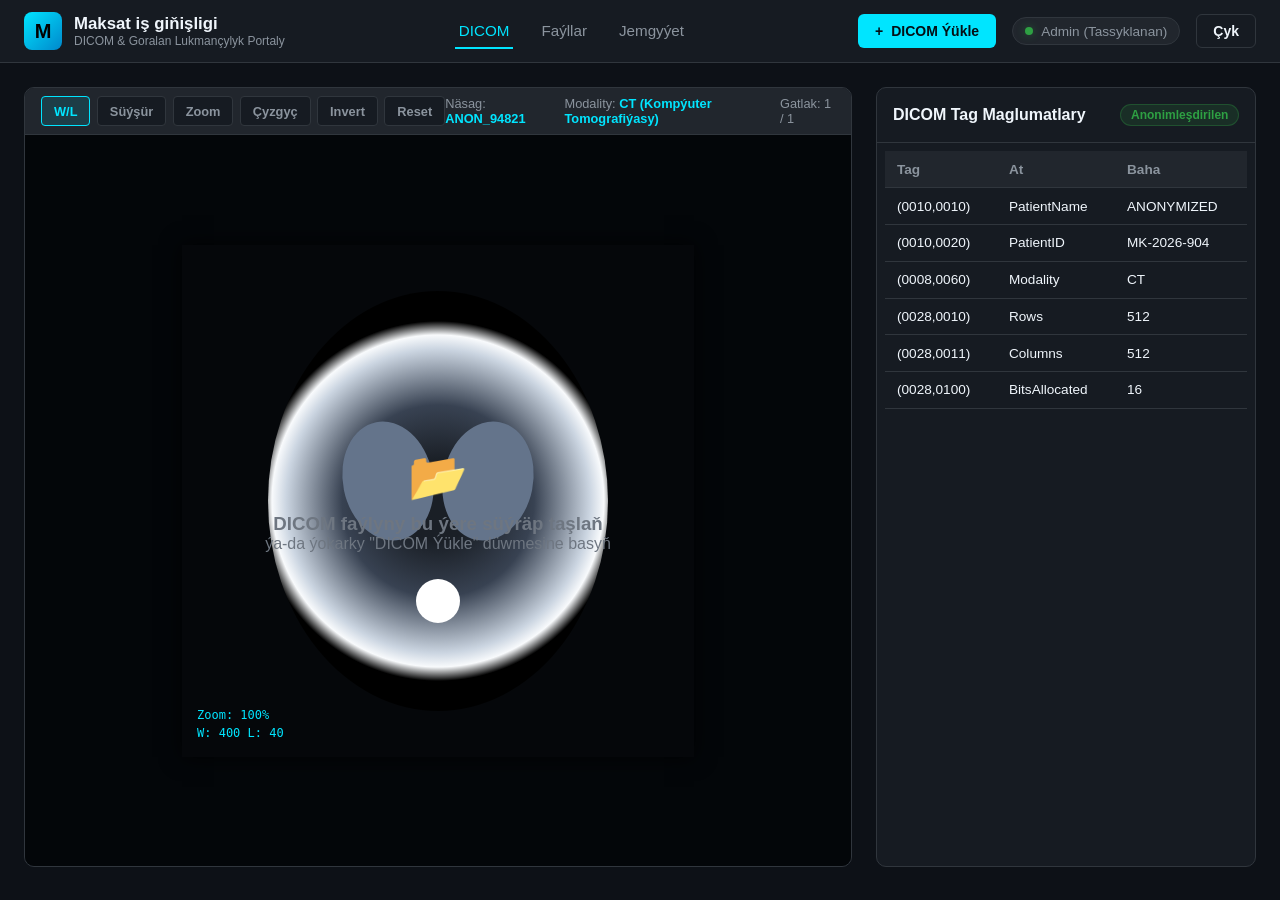
==== frontend/index.html @ 62ad2799 "feat: initial production release of Maksat Workspace with DICOM viewer and CI/CD" ====
<!DOCTYPE html>
<html lang="tk">
<head>
  <meta charset="UTF-8">
  <meta name="viewport" content="width=device-width, initial-scale=1.0">
  <title>Maksat Iş Giňişligi - DICOM & Goralan Faýl Alyş-Çalşygy</title>
  <link rel="stylesheet" href="style.css">
</head>
<body class="dark-theme">
  <!-- Ýokarky Nawigasiýa Paneli -->
  <header class="app-header">
    <div class="brand">
      <div class="brand-logo">M</div>
      <div class="brand-info">
        <span class="brand-title">Maksat iş giňişligi</span>
        <span class="brand-subtitle">DICOM & Goralan Lukmançylyk Portaly</span>
      </div>
    </div>
    
    <nav class="nav-links">
      <a href="#dicom" id="nav-dicom" class="nav-item active">DICOM</a>
      <a href="#files" id="nav-files" class="nav-item">Faýllar</a>
      <a href="#community" id="nav-community" class="nav-item">Jemgyýet</a>
    </nav>

    <div class="header-actions">
      <button class="btn btn-primary" id="btn-open-import" onclick="location.hash='#importPanel'">
        <span class="icon">+</span> DICOM Ýükle
      </button>
      <div class="user-status-badge" id="user-status">
        <span class="status-dot online"></span>
        <span id="user-label">Admin (Tassyklanan)</span>
      </div>
      <button class="btn btn-outline" id="btn-logout">Çyk</button>
    </div>
  </header>

  <!-- Esasy Iş Meýdançasy -->
  <main class="main-container">
    <!-- DICOM Görüjisi (Workstation Viewer) -->
    <section id="view-dicom" class="content-view active">
      <div class="viewer-layout">
        <!-- Esasy Şekil Penjiresi -->
        <div class="viewport-card">
          <div class="viewport-toolbar">
            <div class="tool-group">
              <button class="tool-btn active" data-tool="windowLevel" title="Kontrast / Aýdyňlyk (W/L)">W/L</button>
              <button class="tool-btn" data-tool="pan" title="Süýşürmek (Pan)">Süýşür</button>
              <button class="tool-btn" data-tool="zoom" title="Ulaltmak / Kiçeltmek">Zoom</button>
              <button class="tool-btn" data-tool="measure" title="Ölçemek">Çyzgyç</button>
              <button class="tool-btn" data-tool="invert" title="Reňki ters öwürmek">Invert</button>
              <button class="tool-btn" data-tool="reset" title="Täzeden dikeltmek">Reset</button>
            </div>
            <div class="viewport-meta-overlay" id="viewport-meta">
              <span>Näsag: <strong id="meta-patient">ANON_94821</strong></span>
              <span>Modality: <strong id="meta-modality">CT (Kompýuter Tomografiýasy)</strong></span>
              <span>Gatlak: <span id="meta-slice">1 / 1</span></span>
            </div>
          </div>
          <div class="canvas-wrapper">
            <canvas id="dicomCanvas" width="512" height="512"></canvas>
            <div class="drop-hint" id="drop-hint">
              <div class="hint-icon">📂</div>
              <h3>DICOM faýlyny bu ýere süýräp taşlaň</h3>
              <p>ýa-da ýokarky "DICOM Ýükle" düwmesine basyň</p>
            </div>
          </div>
        </div>

        <!-- Sag tarapdaky Metadata we Gural Paneli -->
        <aside class="sidebar-card">
          <div class="sidebar-header">
            <h3>DICOM Tag Maglumatlary</h3>
            <span class="badge badge-success" id="anon-badge">Anonimleşdirilen</span>
          </div>
          <div class="metadata-table-container">
            <table class="data-table" id="dicom-tags-table">
              <thead>
                <tr>
                  <th>Tag</th>
                  <th>At</th>
                  <th>Baha</th>
                </tr>
              </thead>
              <tbody id="tags-tbody">
                <tr><td>(0010,0010)</td><td>PatientName</td><td>ANONYMIZED</td></tr>
                <tr><td>(0010,0020)</td><td>PatientID</td><td>MK-2026-904</td></tr>
                <tr><td>(0008,0060)</td><td>Modality</td><td>CT</td></tr>
                <tr><td>(0028,0010)</td><td>Rows</td><td>512</td></tr>
                <tr><td>(0028,0011)</td><td>Columns</td><td>512</td></tr>
                <tr><td>(0028,0100)</td><td>BitsAllocated</td><td>16</td></tr>
              </tbody>
            </table>
          </div>
        </aside>
      </div>
    </section>

    <!-- Faýllar Paneli -->
    <section id="view-files" class="content-view">
      <div class="card-container">
        <div class="card-header">
          <h2>Goralan Faýl Arhiwi</h2>
          <span class="card-desc">End-to-End şifrlenen lukmançylyk ammary</span>
        </div>
        <div class="table-responsive">
          <table class="data-table" id="files-table">
            <thead>
              <tr>
                <th>Faýl ady</th>
                <th>Görnüşi</th>
                <th>Göwrümi</th>
                <th>Ýüklenen senesi</th>
                <th>Status</th>
                <th>Amal</th>
              </tr>
            </thead>
            <tbody id="files-tbody">
              <tr>
                <td>study_chest_ct_anon.dcm</td>
                <td>DICOM</td>
                <td>42.5 MB</td>
                <td>2026-11-10 03:15</td>
                <td><span class="badge badge-success">Goralan</span></td>
                <td><button class="btn btn-sm btn-outline" onclick="loadSampleDicom()">Aç</button></td>
              </tr>
            </tbody>
          </table>
        </div>
      </div>
    </section>

    <!-- Jemgyýet we Hasap Paneli -->
    <section id="view-community" class="content-view">
      <div class="card-container auth-card">
        <div class="badge-category">HASAP · RUGSATLAR · ARAGATNAŞYK</div>
        <h2>Bir iş giňişligi. Dolandyrylýan giriş.</h2>
        <p class="subtitle">Lukmançylyk maglumatlaryny goralan şertlerde paýlaşyň we seljeriň.</p>
        
        <div class="auth-box">
          <div class="auth-icon">🛡️</div>
          <h3>Goralan ulgam</h3>
          <p>Täze ulanyjy administrator tassyklamasyny alansoň doly ygtyýarly bolýar.</p>
          <div class="status-alert">
            <span class="icon">ℹ️</span>
            <span>Rugsatlar her soragda serwer tarapynda barlanýar.</span>
          </div>
          <button class="btn btn-sso" id="btn-sso-login">
            <span class="sso-icon">⚡</span> ChatGPT arkaly gir
          </button>
        </div>

        <footer class="legal-footer">
          <p>⚠️ Admin tassyklamasy özbaşdak kliniki ygtyýarnama däldir.</p>
        </footer>
      </div>
    </section>
  </main>

  <!-- Import Paneli Modaly (#importPanel) -->
  <div class="modal-backdrop" id="import-modal">
    <div class="modal-dialog">
      <div class="modal-header">
        <h3>DICOM Faýlyny Import Etmek</h3>
        <button class="btn-close" onclick="location.hash='#dicom'">&times;</button>
      </div>
      <div class="modal-body">
        <div class="upload-zone" id="upload-zone">
          <input type="file" id="file-input" accept=".dcm,.dicom,application/dicom" multiple style="display: none;">
          <div class="upload-zone-content" onclick="document.getElementById('file-input').click()">
            <div class="zone-icon">📥</div>
            <h4>Faýly saýlaň ýa-da şu ýere süýräň</h4>
            <p>.dcm, .dicom lukmançylyk formatlary goldanýar</p>
          </div>
        </div>

        <div class="security-options">
          <label class="toggle-control">
            <input type="checkbox" id="toggle-anonymize" checked>
            <span class="control-label">
              <strong>Awotomatik Anonimizasiýa (PHI Filter):</strong>
              <small>Näsagyň şahsy maglumatlaryny (ady, ID-si, senesi) serwere iberilmezden öň brauzerde arassalamak</small>
            </span>
          </label>
        </div>

        <div class="upload-progress-container" id="progress-container" style="display: none;">
          <div class="progress-info">
            <span id="progress-text">Şifrlenýär we böleklere bölünýär...</span>
            <span id="progress-pct">0%</span>
          </div>
          <div class="progress-bar-bg">
            <div class="progress-bar-fill" id="progress-fill" style="width: 0%;"></div>
          </div>
        </div>
      </div>
      <div class="modal-footer">
        <button class="btn btn-outline" onclick="location.hash='#dicom'">Ýatyr</button>
        <button class="btn btn-primary" id="btn-start-upload" disabled>Ýüklemegi Başlat</button>
      </div>
    </div>
  </div>

  <script src="app.js"></script>
</body>
</html>
---- frontend/style.css ----
/* Modern Slate & Teal Medical Dark Mode Theme */
:root {
  --bg-base: #0d1117;
  --bg-surface: #161b22;
  --bg-card: #21262d;
  --border-color: #30363d;
  --text-primary: #f0f6fc;
  --text-secondary: #8b949e;
  --text-muted: #6e7681;
  --accent-teal: #00e5ff;
  --accent-teal-hover: #33ebff;
  --accent-teal-dim: rgba(0, 229, 255, 0.12);
  --accent-green: #2ea043;
  --accent-amber: #d29922;
  --danger: #f85149;
  --font-family: -apple-system, BlinkMacSystemFont, "Segoe UI", Roboto, Helvetica, Arial, sans-serif;
}

* {
  box-sizing: border-box;
  margin: 0;
  padding: 0;
}

body.dark-theme {
  background-color: var(--bg-base);
  color: var(--text-primary);
  font-family: var(--font-family);
  min-height: 100vh;
  display: flex;
  flex-direction: column;
}

/* Header */
.app-header {
  background-color: var(--bg-surface);
  border-bottom: 1px solid var(--border-color);
  padding: 0.75rem 1.5rem;
  display: flex;
  align-items: center;
  justify-content: space-between;
  position: sticky;
  top: 0;
  z-index: 50;
}

.brand {
  display: flex;
  align-items: center;
  gap: 0.75rem;
}

.brand-logo {
  width: 38px;
  height: 38px;
  background: linear-gradient(135deg, #00e5ff, #0088cc);
  color: #000;
  font-weight: 800;
  font-size: 1.25rem;
  display: flex;
  align-items: center;
  justify-content: center;
  border-radius: 8px;
}

.brand-title {
  display: block;
  font-weight: 700;
  font-size: 1.05rem;
  color: var(--text-primary);
}

.brand-subtitle {
  display: block;
  font-size: 0.75rem;
  color: var(--text-secondary);
}

.nav-links {
  display: flex;
  gap: 1.5rem;
}

.nav-item {
  color: var(--text-secondary);
  text-decoration: none;
  font-weight: 500;
  font-size: 0.95rem;
  padding: 0.5rem 0.25rem;
  border-bottom: 2px solid transparent;
  transition: all 0.2s ease;
}

.nav-item:hover, .nav-item.active {
  color: var(--accent-teal);
  border-bottom-color: var(--accent-teal);
}

.header-actions {
  display: flex;
  align-items: center;
  gap: 1rem;
}

.user-status-badge {
  display: flex;
  align-items: center;
  gap: 0.5rem;
  font-size: 0.85rem;
  color: var(--text-secondary);
  background: var(--bg-card);
  padding: 0.35rem 0.75rem;
  border-radius: 20px;
  border: 1px solid var(--border-color);
}

.status-dot {
  width: 8px;
  height: 8px;
  border-radius: 50%;
  background: var(--text-muted);
}

.status-dot.online {
  background: var(--accent-green);
  box-shadow: 0 0 8px rgba(46, 160, 67, 0.4);
}

/* Düwmeler */
.btn {
  display: inline-flex;
  align-items: center;
  justify-content: center;
  gap: 0.5rem;
  padding: 0.5rem 1rem;
  font-size: 0.875rem;
  font-weight: 600;
  border-radius: 6px;
  cursor: pointer;
  border: 1px solid transparent;
  transition: background 0.2s, border-color 0.2s;
}

.btn-primary {
  background-color: var(--accent-teal);
  color: #041016;
}

.btn-primary:hover {
  background-color: var(--accent-teal-hover);
}

.btn-outline {
  background: transparent;
  color: var(--text-primary);
  border-color: var(--border-color);
}

.btn-outline:hover {
  background-color: var(--bg-card);
  border-color: var(--text-secondary);
}

.btn-sm {
  padding: 0.25rem 0.65rem;
  font-size: 0.8rem;
}

.btn-sso {
  width: 100%;
  padding: 0.85rem;
  background: #10a37f;
  color: #fff;
  font-size: 1rem;
  font-weight: 600;
  border-radius: 8px;
}

.btn-sso:hover {
  background: #1a7f64;
}

/* Esasy Meýdan */
.main-container {
  flex: 1;
  padding: 1.5rem;
  max-width: 1600px;
  margin: 0 auto;
  width: 100%;
}

.content-view {
  display: none;
}

.content-view.active {
  display: block;
}

/* DICOM Viewer Layout */
.viewer-layout {
  display: grid;
  grid-template-columns: 1fr 380px;
  gap: 1.5rem;
  height: calc(100vh - 120px);
  min-height: 600px;
}

.viewport-card {
  background-color: var(--bg-surface);
  border: 1px solid var(--border-color);
  border-radius: 10px;
  display: flex;
  flex-direction: column;
  overflow: hidden;
  position: relative;
}

.viewport-toolbar {
  background-color: var(--bg-card);
  border-bottom: 1px solid var(--border-color);
  padding: 0.5rem 1rem;
  display: flex;
  align-items: center;
  justify-content: space-between;
}

.tool-group {
  display: flex;
  gap: 0.4rem;
}

.tool-btn {
  background: var(--bg-surface);
  color: var(--text-secondary);
  border: 1px solid var(--border-color);
  padding: 0.4rem 0.75rem;
  border-radius: 4px;
  font-size: 0.8rem;
  font-weight: 600;
  cursor: pointer;
}

.tool-btn:hover, .tool-btn.active {
  background-color: var(--accent-teal-dim);
  color: var(--accent-teal);
  border-color: var(--accent-teal);
}

.viewport-meta-overlay {
  display: flex;
  gap: 1.25rem;
  font-size: 0.8rem;
  color: var(--text-secondary);
}

.viewport-meta-overlay strong {
  color: var(--accent-teal);
}

.canvas-wrapper {
  flex: 1;
  display: flex;
  align-items: center;
  justify-content: center;
  background-color: #030609;
  position: relative;
  overflow: hidden;
}

#dicomCanvas {
  max-width: 100%;
  max-height: 100%;
  box-shadow: 0 0 20px rgba(0, 0, 0, 0.8);
}

.drop-hint {
  position: absolute;
  text-align: center;
  color: var(--text-muted);
  pointer-events: none;
}

.drop-hint.hidden {
  display: none;
}

.drop-hint .hint-icon {
  font-size: 3rem;
  margin-bottom: 0.5rem;
}

/* Sidebar */
.sidebar-card {
  background-color: var(--bg-surface);
  border: 1px solid var(--border-color);
  border-radius: 10px;
  display: flex;
  flex-direction: column;
  overflow: hidden;
}

.sidebar-header {
  padding: 1rem;
  border-bottom: 1px solid var(--border-color);
  display: flex;
  align-items: center;
  justify-content: space-between;
}

.sidebar-header h3 {
  font-size: 1rem;
  font-weight: 600;
}

.metadata-table-container {
  flex: 1;
  overflow-y: auto;
  padding: 0.5rem;
}

/* Tablisalar */
.data-table {
  width: 100%;
  border-collapse: collapse;
  font-size: 0.85rem;
}

.data-table th {
  text-align: left;
  padding: 0.65rem 0.75rem;
  background-color: var(--bg-card);
  color: var(--text-secondary);
  border-bottom: 1px solid var(--border-color);
}

.data-table td {
  padding: 0.65rem 0.75rem;
  border-bottom: 1px solid var(--border-color);
  color: var(--text-primary);
}

.data-table tr:hover {
  background-color: rgba(255, 255, 255, 0.02);
}

/* Badges */
.badge {
  display: inline-block;
  padding: 0.2rem 0.6rem;
  font-size: 0.75rem;
  font-weight: 600;
  border-radius: 12px;
}

.badge-success {
  background-color: rgba(46, 160, 67, 0.15);
  color: var(--accent-green);
  border: 1px solid rgba(46, 160, 67, 0.3);
}

.badge-category {
  display: inline-block;
  font-size: 0.75rem;
  font-weight: 700;
  letter-spacing: 0.08em;
  color: var(--accent-teal);
  margin-bottom: 0.75rem;
}

/* Card Container */
.card-container {
  background-color: var(--bg-surface);
  border: 1px solid var(--border-color);
  border-radius: 12px;
  padding: 2rem;
  max-width: 900px;
  margin: 2rem auto;
}

.auth-card {
  text-align: center;
  max-width: 550px;
}

.auth-card h2 {
  font-size: 1.6rem;
  margin-bottom: 0.5rem;
}

.auth-card .subtitle {
  color: var(--text-secondary);
  margin-bottom: 2rem;
}

.auth-box {
  background-color: var(--bg-card);
  border: 1px solid var(--border-color);
  border-radius: 10px;
  padding: 2rem;
  text-align: center;
}

.auth-icon {
  font-size: 2.5rem;
  margin-bottom: 1rem;
}

.status-alert {
  background-color: var(--accent-teal-dim);
  border: 1px solid rgba(0, 229, 255, 0.3);
  padding: 0.75rem;
  border-radius: 6px;
  color: var(--accent-teal);
  font-size: 0.85rem;
  display: flex;
  align-items: center;
  gap: 0.5rem;
  margin: 1.25rem 0;
  text-align: left;
}

.legal-footer {
  margin-top: 1.5rem;
  font-size: 0.8rem;
  color: var(--text-muted);
}

/* Modal */
.modal-backdrop {
  position: fixed;
  inset: 0;
  background-color: rgba(0, 0, 0, 0.75);
  backdrop-filter: blur(4px);
  display: none;
  align-items: center;
  justify-content: center;
  z-index: 100;
}

.modal-backdrop.active {
  display: flex;
}

.modal-dialog {
  background-color: var(--bg-surface);
  border: 1px solid var(--border-color);
  border-radius: 12px;
  width: 90%;
  max-width: 580px;
  overflow: hidden;
  box-shadow: 0 10px 40px rgba(0, 0, 0, 0.8);
}

.modal-header {
  padding: 1.25rem 1.5rem;
  border-bottom: 1px solid var(--border-color);
  display: flex;
  align-items: center;
  justify-content: space-between;
}

.btn-close {
  background: transparent;
  border: none;
  color: var(--text-secondary);
  font-size: 1.5rem;
  cursor: pointer;
}

.modal-body {
  padding: 1.5rem;
}

.upload-zone {
  border: 2px dashed var(--border-color);
  border-radius: 10px;
  padding: 2.5rem 1.5rem;
  text-align: center;
  cursor: pointer;
  transition: all 0.2s;
  background-color: var(--bg-base);
}

.upload-zone:hover, .upload-zone.dragover {
  border-color: var(--accent-teal);
  background-color: var(--accent-teal-dim);
}

.zone-icon {
  font-size: 2.75rem;
  margin-bottom: 0.75rem;
}

.upload-zone h4 {
  font-size: 1.05rem;
  margin-bottom: 0.25rem;
}

.upload-zone p {
  color: var(--text-secondary);
  font-size: 0.85rem;
}

.security-options {
  margin-top: 1.25rem;
  padding: 1rem;
  background-color: var(--bg-card);
  border: 1px solid var(--border-color);
  border-radius: 8px;
}

.toggle-control {
  display: flex;
  align-items: flex-start;
  gap: 0.75rem;
  cursor: pointer;
}

.control-label strong {
  display: block;
  font-size: 0.9rem;
  color: var(--text-primary);
}

.control-label small {
  display: block;
  font-size: 0.8rem;
  color: var(--text-secondary);
  margin-top: 0.2rem;
}

.upload-progress-container {
  margin-top: 1.25rem;
}

.progress-info {
  display: flex;
  justify-content: space-between;
  font-size: 0.85rem;
  margin-bottom: 0.4rem;
}

.progress-bar-bg {
  height: 8px;
  background: var(--bg-card);
  border-radius: 4px;
  overflow: hidden;
}

.progress-bar-fill {
  height: 100%;
  background: linear-gradient(90deg, var(--accent-teal), #00aaff);
  transition: width 0.2s ease;
}

.modal-footer {
  padding: 1rem 1.5rem;
  border-top: 1px solid var(--border-color);
  display: flex;
  justify-content: flex-end;
  gap: 0.75rem;
}

/* Responsiveness */
@media (max-width: 1024px) {
  .viewer-layout {
    grid-template-columns: 1fr;
    height: auto;
  }
  .canvas-wrapper {
    min-height: 400px;
  }
}
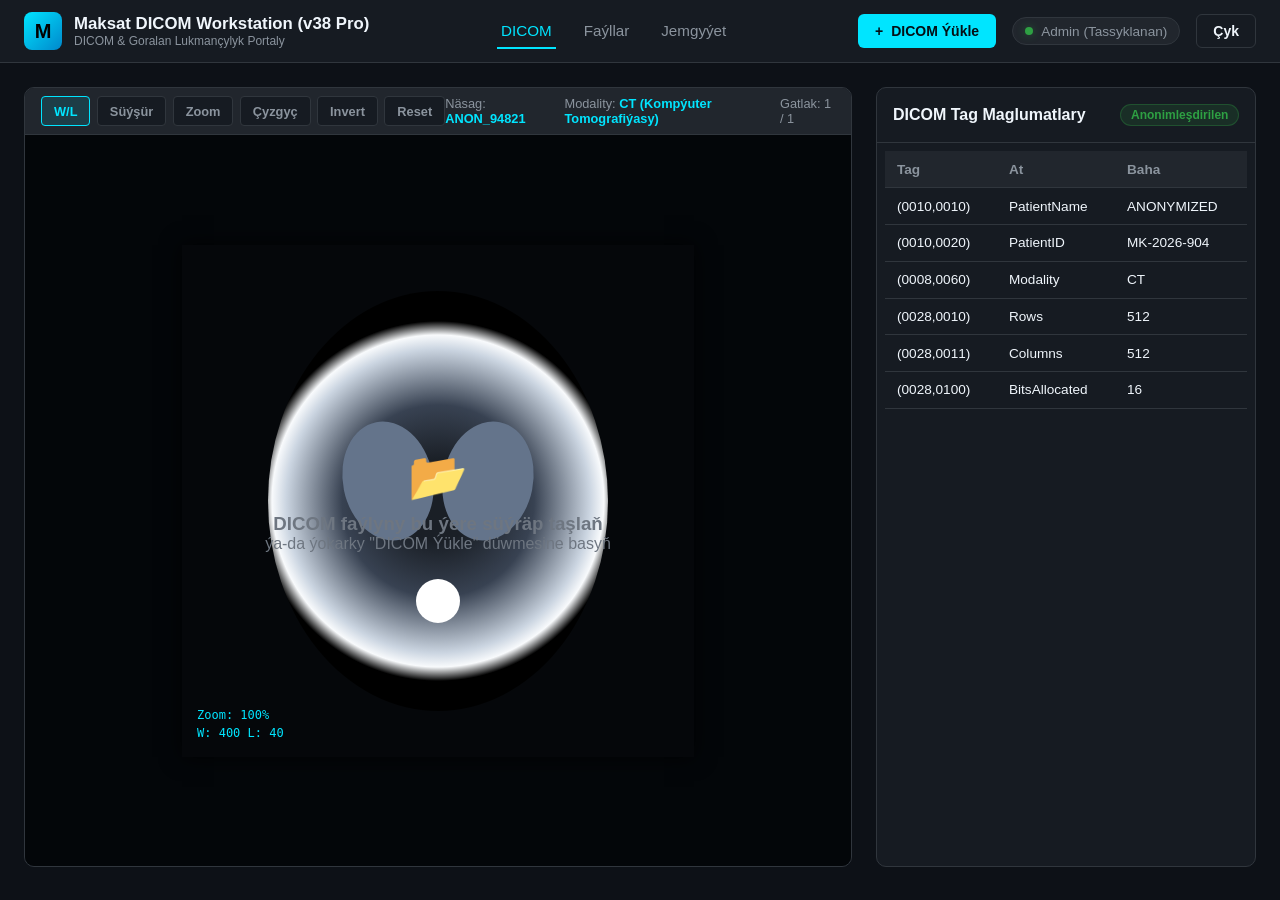
==== commit 11790b5b: "Update frontend/index.html with v38 DICOM Workstation" ====
--- a/frontend/index.html
+++ b/frontend/index.html
@@ -3,7 +3,7 @@
 <head>
   <meta charset="UTF-8">
   <meta name="viewport" content="width=device-width, initial-scale=1.0">
-  <title>Maksat Iş Giňişligi - DICOM & Goralan Faýl Alyş-Çalşygy</title>
+      <title>Maksat DICOM Workstation (v38 Pro)</title>
   <link rel="stylesheet" href="style.css">
 </head>
 <body class="dark-theme">
@@ -12,7 +12,7 @@
     <div class="brand">
       <div class="brand-logo">M</div>
       <div class="brand-info">
-        <span class="brand-title">Maksat iş giňişligi</span>
+                <span class="brand-title">Maksat DICOM Workstation (v38 Pro)</span>
         <span class="brand-subtitle">DICOM & Goralan Lukmançylyk Portaly</span>
       </div>
     </div>
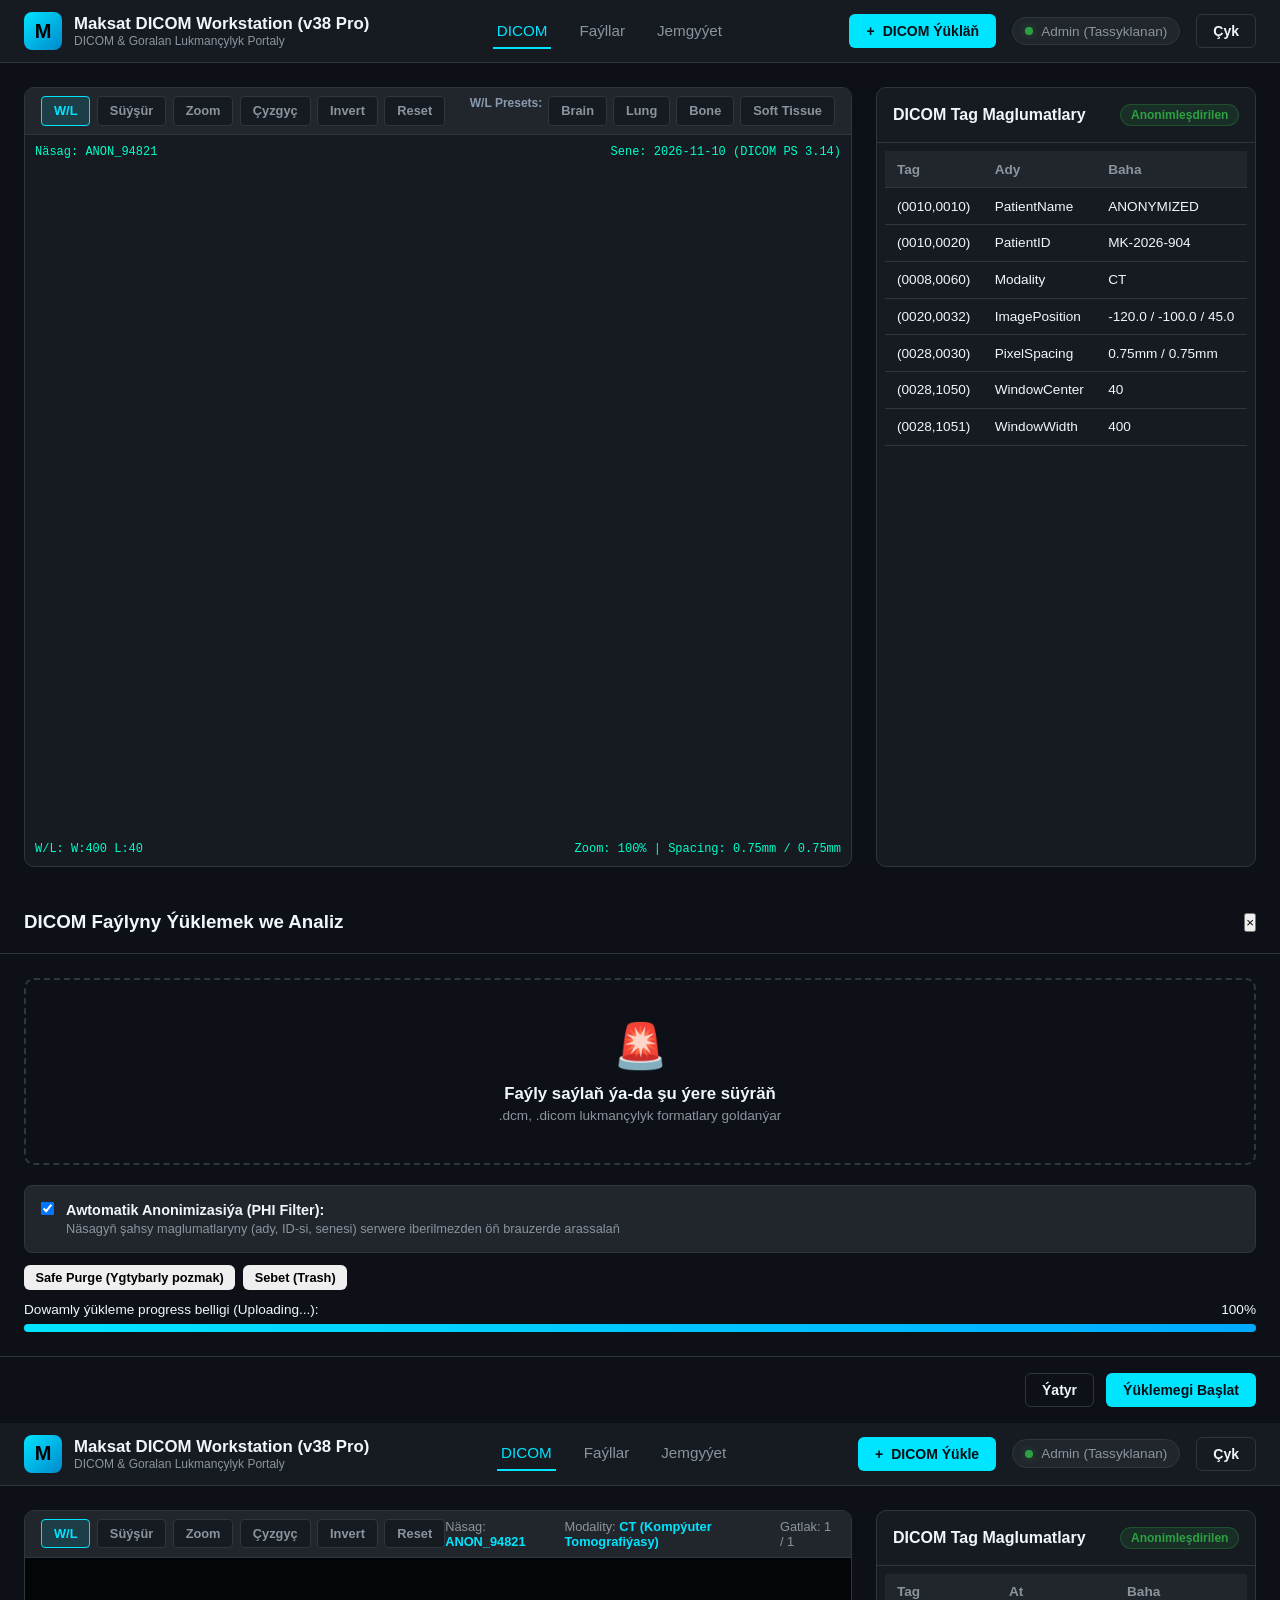
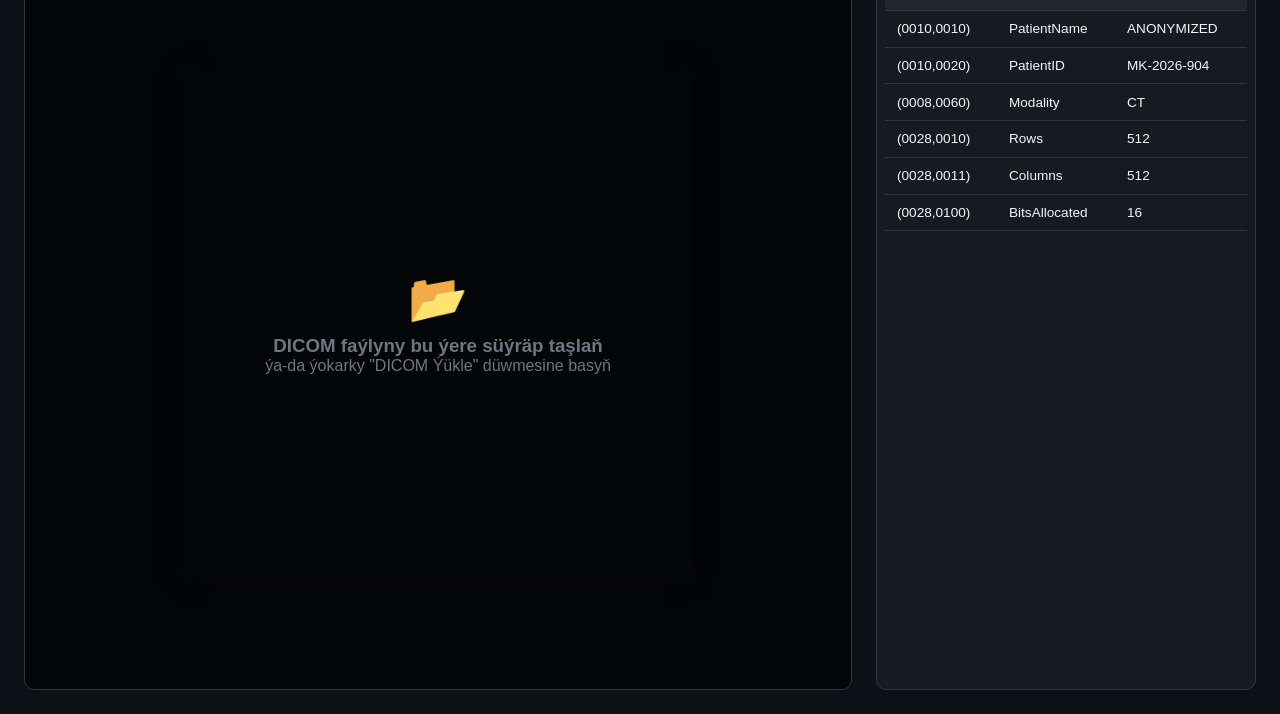
==== commit 3dd46e1f: "feat: upgrade DICOM workstation and files catalog to v38 audit specs Removed duplicate HTML structur" ====
--- a/frontend/index.html
+++ b/frontend/index.html
@@ -1,7 +1,217 @@
 <!DOCTYPE html>
 <html lang="tk">
 <head>
+  <meta charset="UTF-8"><!DOCTYPE html>
+<html lang="tk">
+<head>
   <meta charset="UTF-8">
+  <meta name="viewport" content="width=device-width, initial-scale=1.0">
+  <title>Maksat DICOM Workstation (v38 Pro)</title>
+  <link rel="stylesheet" href="style.css">
+</head>
+<body class="dark-theme">
+  <header class="app-header">
+    <div class="brand">
+      <div class="brand-logo">M</div>
+      <div class="brand-info">
+        <span class="brand-title">Maksat DICOM Workstation (v38 Pro)</span>
+        <span class="brand-subtitle">DICOM & Goralan Lukmançylyk Portaly</span>
+      </div>
+    </div>
+    <nav class="nav-links">
+      <a href="#dicom" id="nav-dicom" class="nav-item active">DICOM</a>
+      <a href="#files" id="nav-files" class="nav-item">Faýllar</a>
+      <a href="#community" id="nav-community" class="nav-item">Jemgyýet</a>
+    </nav>
+    <div class="header-actions">
+      <button class="btn btn-primary" id="btn-open-import" onclick="location.hash='#importPanel'"><span class="icon">+</span> DICOM Ýükläň</button>
+      <div class="user-status-badge" id="user-status"><span class="status-dot online"></span><span id="user-label">Admin (Tassyklanan)</span></div>
+      <button class="btn btn-outline" id="btn-logout">Çyk</button>
+    </div>
+  </header>
+  <main class="main-container">
+    <section id="view-dicom" class="content-view active">
+      <div class="viewer-layout">
+        <div class="viewport-card">
+          <div class="viewport-toolbar">
+            <div class="tool-group">
+              <button class="tool-btn active" data-tool="windowLevel" title="W/L">W/L</button>
+              <button class="tool-btn" data-tool="pan" title="Pan">Süýşür</button>
+              <button class="tool-btn" data-tool="zoom" title="Zoom">Zoom</button>
+              <button class="tool-btn" data-tool="measure" title="Measure">Çyzgyç</button>
+              <button class="tool-btn" data-tool="invert" title="Invert">Invert</button>
+              <button class="tool-btn" data-tool="reset" title="Reset">Reset</button>
+            </div>
+            <div class="preset-group" style="display:inline-flex; gap:6px; margin-left:12px;">
+              <span style="font-size:12px; color:#8a99ad; font-weight:bold;">W/L Presets:</span>
+              <button class="tool-btn btn-preset" data-preset="brain">Brain</button>
+              <button class="tool-btn btn-preset" data-preset="lung">Lung</button>
+              <button class="tool-btn btn-preset" data-preset="bone">Bone</button>
+              <button class="tool-btn btn-preset" data-preset="soft-tissue">Soft Tissue</button>
+            </div>
+          </div>
+          <div class="viewport-meta-overlay" id="viewport-meta" style="padding:10px; display:flex; flex-direction:column; justify-content:space-between; height:100%; box-sizing:border-box;">
+            <div style="display:flex; justify-content:space-between; color:#00ffcc; font-family:monospace; font-size:12px;">
+              <div>Näsag: ANON_94821</div>
+              <div>Sene: 2026-11-10 (DICOM PS 3.14)</div>
+            </div>
+            <div style="display:flex; justify-content:space-between; color:#00ffcc; font-family:monospace; font-size:12px;">
+              <div>W/L: W:400 L:40</div>
+              <div>Zoom: 100% | Spacing: 0.75mm / 0.75mm</div>
+            </div>
+          </div>
+          <div class="canvas-wrapper">
+            <canvas id="dicomCanvas" width="512" height="512"></canvas>
+            <div class="drop-hint" id="drop-hint">
+              <div class="hint-icon">📂</div>
+              <h3>DICOM faýlyny bu ýere süýräp taşlaň</h3>
+              <p>ýa-da ýokarky "DICOM Ýükläň" düwmesine basyň</p>
+            </div>
+          </div>
+        </div>
+        <aside class="sidebar-card">
+          <div class="sidebar-header">
+            <h3>DICOM Tag Maglumatlary</h3>
+            <span class="badge badge-success" id="anon-badge">Anonimleşdirilen</span>
+          </div>
+          <div class="metadata-table-container">
+            <table class="data-table" id="dicom-tags-table">
+              <thead><tr><th>Tag</th><th>Ady</th><th>Baha</th></tr></thead>
+              <tbody id="tags-tbody">
+                <tr><td>(0010,0010)</td><td>PatientName</td><td>ANONYMIZED</td></tr>
+                <tr><td>(0010,0020)</td><td>PatientID</td><td>MK-2026-904</td></tr>
+                <tr><td>(0008,0060)</td><td>Modality</td><td>CT</td></tr>
+                <tr><td>(0020,0032)</td><td>ImagePosition</td><td>-120.0 / -100.0 / 45.0</td></tr>
+                <tr><td>(0028,0030)</td><td>PixelSpacing</td><td>0.75mm / 0.75mm</td></tr>
+                <tr><td>(0028,1050)</td><td>WindowCenter</td><td>40</td></tr>
+                <tr><td>(0028,1051)</td><td>WindowWidth</td><td>400</td></tr>
+              </tbody>
+            </table>
+          </div>
+        </aside>
+      </div>
+    </section>
+    <section id="view-files" class="content-view">
+      <div class="section-header" style="display:flex; justify-content:space-between; align-items:center; margin-bottom:12px;">
+        <h2>Faýllar Katalogy</h2>
+        <div>
+          <button class="btn btn-warning btn-sm" id="btn-purge-all">Safe Purge (Ygtybarly pozmak)</button>
+          <button class="btn btn-danger btn-sm" id="btn-trash-all">Sebet (Trash)</button>
+        </div>
+      </div>
+      <div class="table-card">
+        <table class="data-table" id="files-table">
+          <thead>
+            <tr>
+              <th>Faýl ady / Barlag</th>
+              <th>Tenant / Issuer</th>
+              <th>Möçberi</th>
+              <th>Anonimlik Statusy</th>
+              <th>Ýüklenen senesi</th>
+              <th>Amallar</th>
+            </tr>
+          </thead>
+          <tbody id="files-list">
+            <tr>
+              <td><strong>CT Chest HighRes</strong></td>
+              <td>Tenant-Alpha / RAD-01</td>
+              <td>142 MB</td>
+              <td><span class="badge badge-success">Anonimleşdirilen</span></td>
+              <td>2026-11-02</td>
+              <td>
+                <button class="btn btn-sm btn-warning">Safe Purge</button>
+                <button class="btn btn-sm btn-danger">Trash</button>
+              </td>
+            </tr>
+            <tr>
+              <td><strong>MR Brain T1</strong></td>
+              <td>Tenant-Beta / MRI-02</td>
+              <td>85 MB</td>
+              <td><span class="badge badge-success">Anonimleşdirilen</span></td>
+              <td>2026-11-05</td>
+              <td>
+                <button class="btn btn-sm btn-warning">Safe Purge</button>
+                <button class="btn btn-sm btn-danger">Trash</button>
+              </td>
+            </tr>
+            <tr>
+              <td><strong>CR Thorax PA</strong></td>
+              <td>Tenant-Gamma / XRAY-01</td>
+              <td>18 MB</td>
+              <td><span class="badge badge-success">Anonimleşdirilen</span></td>
+              <td>2026-11-08</td>
+              <td>
+                <button class="btn btn-sm btn-warning">Safe Purge</button>
+                <button class="btn btn-sm btn-danger">Trash</button>
+              </td>
+            </tr>
+            <tr>
+              <td><strong>CT Angio</strong></td>
+              <td>Tenant-Delta / CT-03</td>
+              <td>210 MB</td>
+              <td><span class="badge badge-success">Anonimleşdirilen</span></td>
+              <td>2026-11-09</td>
+              <td>
+                <button class="btn btn-sm btn-warning">Safe Purge</button>
+                <button class="btn btn-sm btn-danger">Trash</button>
+              </td>
+            </tr>
+          </tbody>
+        </table>
+      </div>
+    </section>
+    <section id="view-community" class="content-view">
+      <h2>Jemgyýet & Konsilium Meýdançasy</h2>
+      <p>Bütindünýä lukmanlary we radiologlary bilen anonimleşdirilen wakalary paýlaşyň we maslahatlaşyň.</p>
+    </section>
+  </main>
+  <div class="modal-overlay" id="importPanel">
+    <div class="modal-card">
+      <div class="modal-header">
+        <h3>DICOM Faýlyny Ýüklemek we Analiz</h3>
+        <button class="modal-close" onclick="location.hash='#dicom'">&times;</button>
+      </div>
+      <div class="modal-body">
+        <div class="upload-zone" id="upload-zone">
+          <input type="file" id="file-input" accept=".dcm,.dicom,application/dicom" multiple style="display: none;">
+          <div class="upload-zone-content" onclick="document.getElementById('file-input').click()">
+            <div class="zone-icon">🚨</div>
+            <h4>Faýly saýlaň ýa-da şu ýere süýräň</h4>
+            <p>.dcm, .dicom lukmançylyk formatlary goldanýar</p>
+          </div>
+        </div>
+        <div class="security-options">
+          <label class="toggle-control">
+            <input type="checkbox" id="toggle-anonymize" checked>
+            <span class="control-label">
+              <strong>Awtomatik Anonimizasiýa (PHI Filter):</strong>
+              <small>Näsagyň şahsy maglumatlaryny (ady, ID-si, senesi) serwere iberilmezden öň brauzerde arassalaň</small>
+            </span>
+          </label>
+        </div>
+        <div class="modal-actions" style="margin-top:12px; display:flex; gap:8px;">
+          <button class="btn btn-warning btn-sm" id="btn-safe-purge">Safe Purge (Ygtybarly pozmak)</button>
+          <button class="btn btn-danger btn-sm" id="btn-trash">Sebet (Trash)</button>
+        </div>
+        <div class="upload-progress-container" id="progress-container" style="margin-top:12px;">
+          <div class="progress-info">
+            <span id="progress-text">Dowamly ýükleme progress belligi (Uploading...):</span>
+            <span id="progress-pct">100%</span>
+          </div>
+          <div class="progress-bar-bg">
+            <div class="progress-bar-fill" id="progress-fill" style="width: 100%;"></div>
+          </div>
+        </div>
+      </div>
+      <div class="modal-footer">
+        <button class="btn btn-outline" onclick="location.hash='#dicom'">Ýatyr</button>
+        <button class="btn btn-primary" id="btn-start-upload">Ýüklemegi Başlat</button>
+      </div>
+    </div>
+  </div>
+  <script src="app.js"></script>
+</body>
+</html>
   <meta name="viewport" content="width=device-width, initial-scale=1.0">
       <title>Maksat DICOM Workstation (v38 Pro)</title>
   <link rel="stylesheet" href="style.css">
